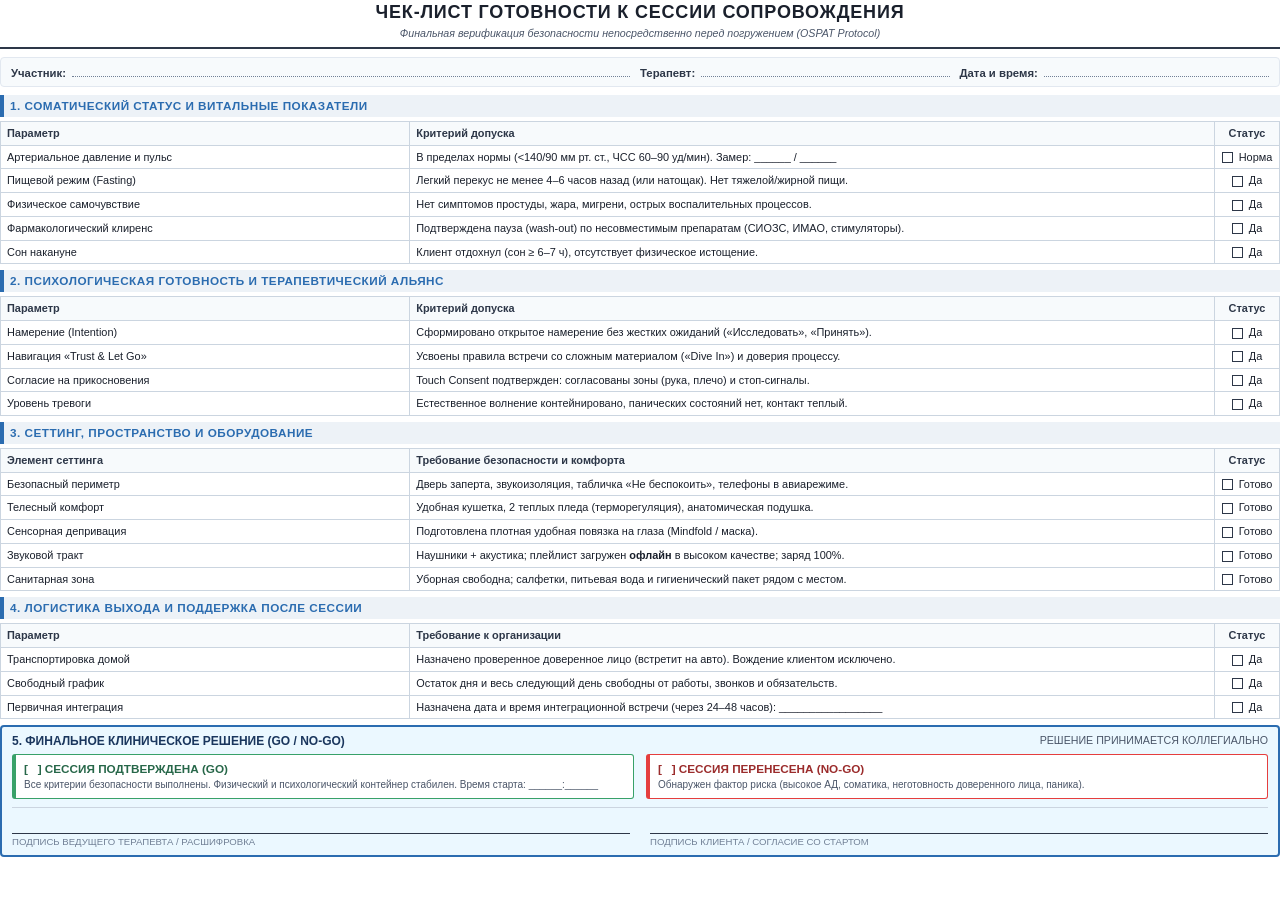
==== clinical-materials/session_readiness_checklist.html @ c09efda6 "Add files via upload" ====
<!DOCTYPE html>
<html lang="ru">
<head>
    <meta charset="UTF-8">
    <title>Чек-лист готовности к сессии сопровождения (OSPAT)</title>
    <style>
        @page {
            size: A4;
            margin: 12mm 15mm;
        }

        * {
            box-sizing: border-box;
            margin: 0;
            padding: 0;
        }

        body {
            font-family: 'Segoe UI', -apple-system, BlinkMacSystemFont, Roboto, 'Helvetica Neue', Arial, sans-serif;
            font-size: 8.8pt;
            line-height: 1.35;
            color: #1a202c;
            background: #fff;
        }

        .header {
            text-align: center;
            border-bottom: 2px solid #2d3748;
            padding-bottom: 6px;
            margin-bottom: 8px;
        }

        .header h1 {
            font-size: 13.5pt;
            text-transform: uppercase;
            letter-spacing: 0.8px;
            color: #1a202c;
            margin-bottom: 2px;
        }

        .header p {
            font-size: 8pt;
            color: #4a5568;
            font-style: italic;
        }

        .meta-grid {
            display: grid;
            grid-template-columns: 2fr 1fr 1fr;
            gap: 10px;
            background: #f7fafc;
            border: 1px solid #e2e8f0;
            padding: 5px 10px;
            margin-bottom: 8px;
            border-radius: 4px;
        }

        .field {
            display: flex;
            align-items: baseline;
            font-size: 8.5pt;
        }

        .field label {
            font-weight: 700;
            color: #2d3748;
            margin-right: 6px;
            white-space: nowrap;
        }

        .field .line {
            flex-grow: 1;
            border-bottom: 1px dotted #718096;
            min-height: 14px;
        }

        .section-title {
            background-color: #edf2f7;
            padding: 3px 6px;
            font-size: 8.8pt;
            font-weight: 700;
            color: #2b6cb0;
            border-left: 4px solid #2b6cb0;
            margin-top: 6px;
            margin-bottom: 4px;
            text-transform: uppercase;
            letter-spacing: 0.5px;
        }

        table.chk-table {
            width: 100%;
            border-collapse: collapse;
            margin-bottom: 6px;
        }

        table.chk-table th, table.chk-table td {
            border: 1px solid #cbd5e0;
            padding: 4px 6px;
            font-size: 8.2pt;
        }

        table.chk-table th {
            background-color: #f7fafc;
            font-weight: 700;
            color: #2d3748;
            text-align: left;
        }

        .col-status {
            width: 65px;
            text-align: center !important;
        }

        .col-param {
            width: 32%;
            font-weight: 600;
            color: #2d3748;
        }

        .chk-box {
            display: inline-block;
            width: 11px;
            height: 11px;
            border: 1.5px solid #2d3748;
            margin-right: 3px;
            vertical-align: middle;
        }

        .decision-container {
            border: 2px solid #2b6cb0;
            background: #ebf8ff;
            padding: 6px 10px;
            border-radius: 4px;
            margin-top: 6px;
            page-break-inside: avoid;
        }

        .decision-title {
            font-size: 9pt;
            font-weight: 800;
            color: #1a365d;
            text-transform: uppercase;
            margin-bottom: 4px;
            display: flex;
            justify-content: space-between;
        }

        .decision-options {
            display: grid;
            grid-template-columns: 1fr 1fr;
            gap: 12px;
            margin-bottom: 6px;
        }

        .opt-box {
            background: #fff;
            border: 1px solid #cbd5e0;
            padding: 6px 8px;
            border-radius: 3px;
        }

        .opt-box.go {
            border-color: #38a169;
            border-left: 4px solid #38a169;
        }

        .opt-box.nogo {
            border-color: #e53e3e;
            border-left: 4px solid #e53e3e;
        }

        .signatures {
            display: grid;
            grid-template-columns: 1fr 1fr;
            gap: 20px;
            margin-top: 8px;
            padding-top: 6px;
            border-top: 1px solid #cbd5e0;
        }

        .sig-block {
            display: flex;
            flex-direction: column;
        }

        .sig-line {
            border-bottom: 1px solid #2d3748;
            height: 20px;
            margin-bottom: 2px;
        }

        .sig-label {
            font-size: 7.2pt;
            color: #718096;
            text-transform: uppercase;
        }
    </style>
</head>
<body>

    <div class="header">
        <h1>Чек-лист готовности к сессии сопровождения</h1>
        <p>Финальная верификация безопасности непосредственно перед погружением (OSPAT Protocol)</p>
    </div>

    <div class="meta-grid">
        <div class="field"><label>Участник:</label><div class="line"></div></div>
        <div class="field"><label>Терапевт:</label><div class="line"></div></div>
        <div class="field"><label>Дата и время:</label><div class="line"></div></div>
    </div>

    <!-- БЛОК 1 -->
    <div class="section-title">1. Соматический статус и витальные показатели</div>
    <table class="chk-table">
        <thead>
            <tr>
                <th class="col-param">Параметр</th>
                <th>Критерий допуска</th>
                <th class="col-status">Статус</th>
            </tr>
        </thead>
        <tbody>
            <tr>
                <td>Артериальное давление и пульс</td>
                <td>В пределах нормы (&lt;140/90 мм рт. ст., ЧСС 60–90 уд/мин). Замер: ______ / ______</td>
                <td class="col-status"><span class="chk-box"></span> Норма</td>
            </tr>
            <tr>
                <td>Пищевой режим (Fasting)</td>
                <td>Легкий перекус не менее 4–6 часов назад (или натощак). Нет тяжелой/жирной пищи.</td>
                <td class="col-status"><span class="chk-box"></span> Да</td>
            </tr>
            <tr>
                <td>Физическое самочувствие</td>
                <td>Нет симптомов простуды, жара, мигрени, острых воспалительных процессов.</td>
                <td class="col-status"><span class="chk-box"></span> Да</td>
            </tr>
            <tr>
                <td>Фармакологический клиренс</td>
                <td>Подтверждена пауза (wash-out) по несовместимым препаратам (СИОЗС, ИМАО, стимуляторы).</td>
                <td class="col-status"><span class="chk-box"></span> Да</td>
            </tr>
            <tr>
                <td>Сон накануне</td>
                <td>Клиент отдохнул (сон &ge; 6–7 ч), отсутствует физическое истощение.</td>
                <td class="col-status"><span class="chk-box"></span> Да</td>
            </tr>
        </tbody>
    </table>

    <!-- БЛОК 2 -->
    <div class="section-title">2. Психологическая готовность и терапевтический альянс</div>
    <table class="chk-table">
        <thead>
            <tr>
                <th class="col-param">Параметр</th>
                <th>Критерий допуска</th>
                <th class="col-status">Статус</th>
            </tr>
        </thead>
        <tbody>
            <tr>
                <td>Намерение (Intention)</td>
                <td>Сформировано открытое намерение без жестких ожиданий («Исследовать», «Принять»).</td>
                <td class="col-status"><span class="chk-box"></span> Да</td>
            </tr>
            <tr>
                <td>Навигация «Trust & Let Go»</td>
                <td>Усвоены правила встречи со сложным материалом («Dive In») и доверия процессу.</td>
                <td class="col-status"><span class="chk-box"></span> Да</td>
            </tr>
            <tr>
                <td>Согласие на прикосновения</td>
                <td>Touch Consent подтвержден: согласованы зоны (рука, плечо) и стоп-сигналы.</td>
                <td class="col-status"><span class="chk-box"></span> Да</td>
            </tr>
            <tr>
                <td>Уровень тревоги</td>
                <td>Естественное волнение контейнировано, панических состояний нет, контакт теплый.</td>
                <td class="col-status"><span class="chk-box"></span> Да</td>
            </tr>
        </tbody>
    </table>

    <!-- БЛОК 3 -->
    <div class="section-title">3. Сеттинг, пространство и оборудование</div>
    <table class="chk-table">
        <thead>
            <tr>
                <th class="col-param">Элемент сеттинга</th>
                <th>Требование безопасности и комфорта</th>
                <th class="col-status">Статус</th>
            </tr>
        </thead>
        <tbody>
            <tr>
                <td>Безопасный периметр</td>
                <td>Дверь заперта, звукоизоляция, табличка «Не беспокоить», телефоны в авиарежиме.</td>
                <td class="col-status"><span class="chk-box"></span> Готово</td>
            </tr>
            <tr>
                <td>Телесный комфорт</td>
                <td>Удобная кушетка, 2 теплых пледа (терморегуляция), анатомическая подушка.</td>
                <td class="col-status"><span class="chk-box"></span> Готово</td>
            </tr>
            <tr>
                <td>Сенсорная депривация</td>
                <td>Подготовлена плотная удобная повязка на глаза (Mindfold / маска).</td>
                <td class="col-status"><span class="chk-box"></span> Готово</td>
            </tr>
            <tr>
                <td>Звуковой тракт</td>
                <td>Наушники + акустика; плейлист загружен <strong>офлайн</strong> в высоком качестве; заряд 100%.</td>
                <td class="col-status"><span class="chk-box"></span> Готово</td>
            </tr>
            <tr>
                <td>Санитарная зона</td>
                <td>Уборная свободна; салфетки, питьевая вода и гигиенический пакет рядом с местом.</td>
                <td class="col-status"><span class="chk-box"></span> Готово</td>
            </tr>
        </tbody>
    </table>

    <!-- БЛОК 4 -->
    <div class="section-title">4. Логистика выхода и поддержка после сессии</div>
    <table class="chk-table">
        <thead>
            <tr>
                <th class="col-param">Параметр</th>
                <th>Требование к организации</th>
                <th class="col-status">Статус</th>
            </tr>
        </thead>
        <tbody>
            <tr>
                <td>Транспортировка домой</td>
                <td>Назначено проверенное доверенное лицо (встретит на авто). Вождение клиентом исключено.</td>
                <td class="col-status"><span class="chk-box"></span> Да</td>
            </tr>
            <tr>
                <td>Свободный график</td>
                <td>Остаток дня и весь следующий день свободны от работы, звонков и обязательств.</td>
                <td class="col-status"><span class="chk-box"></span> Да</td>
            </tr>
            <tr>
                <td>Первичная интеграция</td>
                <td>Назначена дата и время интеграционной встречи (через 24–48 часов): _________________</td>
                <td class="col-status"><span class="chk-box"></span> Да</td>
            </tr>
        </tbody>
    </table>

    <!-- БЛОК 5: РЕШЕНИЕ GO / NO-GO -->
    <div class="decision-container">
        <div class="decision-title">
            <span>5. Финальное клиническое решение (Go / No-Go)</span>
            <span style="font-size: 8pt; font-weight: normal; color: #4a5568;">Решение принимается коллегиально</span>
        </div>
        <div class="decision-options">
            <div class="opt-box go">
                <strong style="color: #276749;">[ &nbsp; ] СЕССИЯ ПОДТВЕРЖДЕНА (GO)</strong>
                <p style="font-size: 7.5pt; color: #4a5568; margin-top: 2px;">
                    Все критерии безопасности выполнены. Физический и психологический контейнер стабилен. Время старта: ______:______
                </p>
            </div>
            <div class="opt-box nogo">
                <strong style="color: #9b2c2c;">[ &nbsp; ] СЕССИЯ ПЕРЕНЕСЕНА (NO-GO)</strong>
                <p style="font-size: 7.5pt; color: #4a5568; margin-top: 2px;">
                    Обнаружен фактор риска (высокое АД, соматика, неготовность доверенного лица, паника).
                </p>
            </div>
        </div>

        <div class="signatures">
            <div class="sig-block">
                <div class="sig-line"></div>
                <div class="sig-label">Подпись ведущего терапевта / расшифровка</div>
            </div>
            <div class="sig-block">
                <div class="sig-line"></div>
                <div class="sig-label">Подпись клиента / согласие со стартом</div>
            </div>
        </div>
    </div>

</body>
</html>
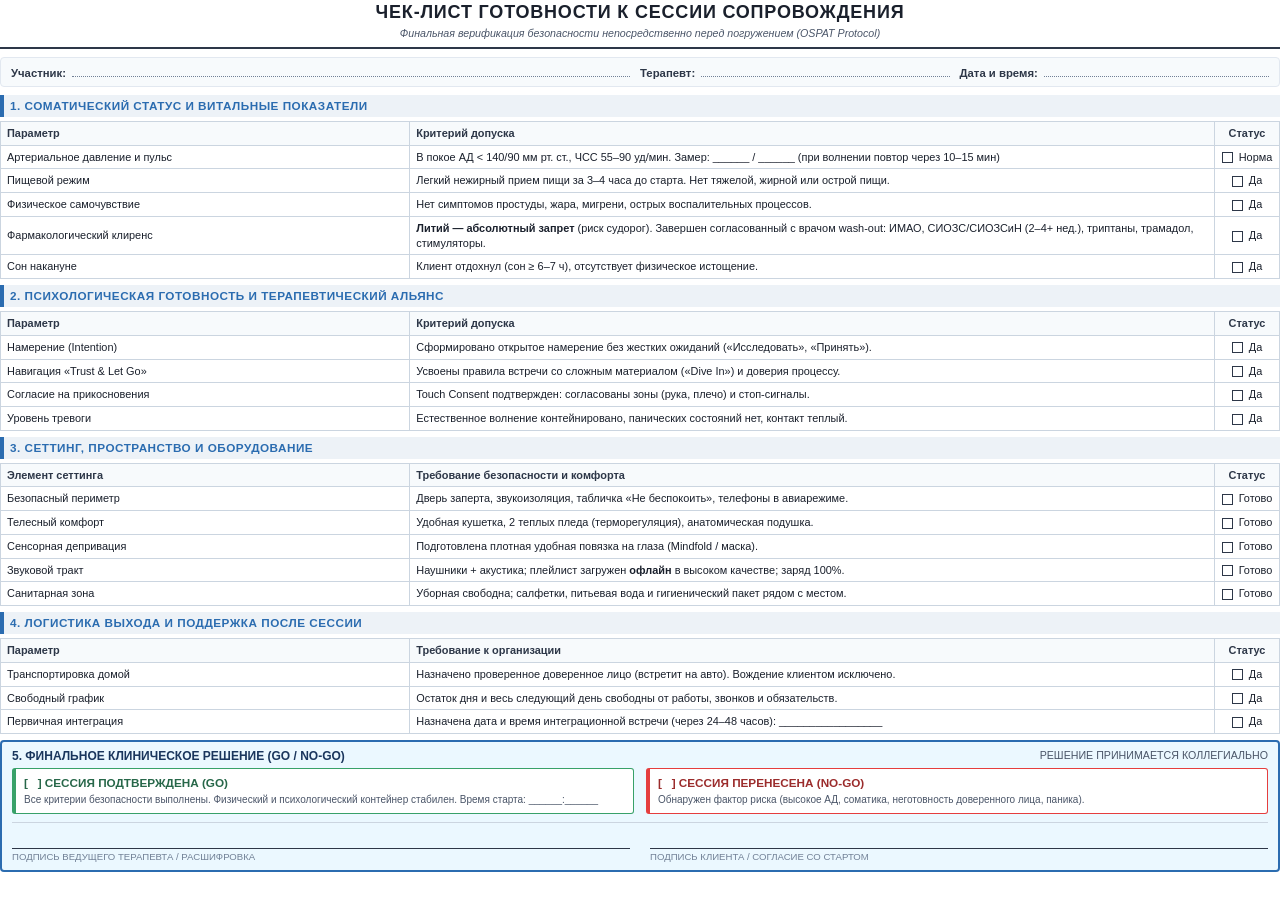
==== commit d0836e48: "feat: add OSPAT therapy protocol, clinical materials, and web app interface" ====
--- a/clinical-materials/session_readiness_checklist.html
+++ b/clinical-materials/session_readiness_checklist.html
@@ -222,12 +222,12 @@
         <tbody>
             <tr>
                 <td>Артериальное давление и пульс</td>
-                <td>В пределах нормы (&lt;140/90 мм рт. ст., ЧСС 60–90 уд/мин). Замер: ______ / ______</td>
+                <td>В покое АД &lt; 140/90 мм рт. ст., ЧСС 55–90 уд/мин. Замер: ______ / ______ (при волнении повтор через 10–15 мин)</td>
                 <td class="col-status"><span class="chk-box"></span> Норма</td>
             </tr>
             <tr>
-                <td>Пищевой режим (Fasting)</td>
-                <td>Легкий перекус не менее 4–6 часов назад (или натощак). Нет тяжелой/жирной пищи.</td>
+                <td>Пищевой режим</td>
+                <td>Легкий нежирный прием пищи за 3–4 часа до старта. Нет тяжелой, жирной или острой пищи.</td>
                 <td class="col-status"><span class="chk-box"></span> Да</td>
             </tr>
             <tr>
@@ -237,7 +237,7 @@
             </tr>
             <tr>
                 <td>Фармакологический клиренс</td>
-                <td>Подтверждена пауза (wash-out) по несовместимым препаратам (СИОЗС, ИМАО, стимуляторы).</td>
+                <td><strong>Литий — абсолютный запрет</strong> (риск судорог). Завершен согласованный с врачом wash-out: ИМАО, СИОЗС/СИОЗСиН (2–4+ нед.), триптаны, трамадол, стимуляторы.</td>
                 <td class="col-status"><span class="chk-box"></span> Да</td>
             </tr>
             <tr>
